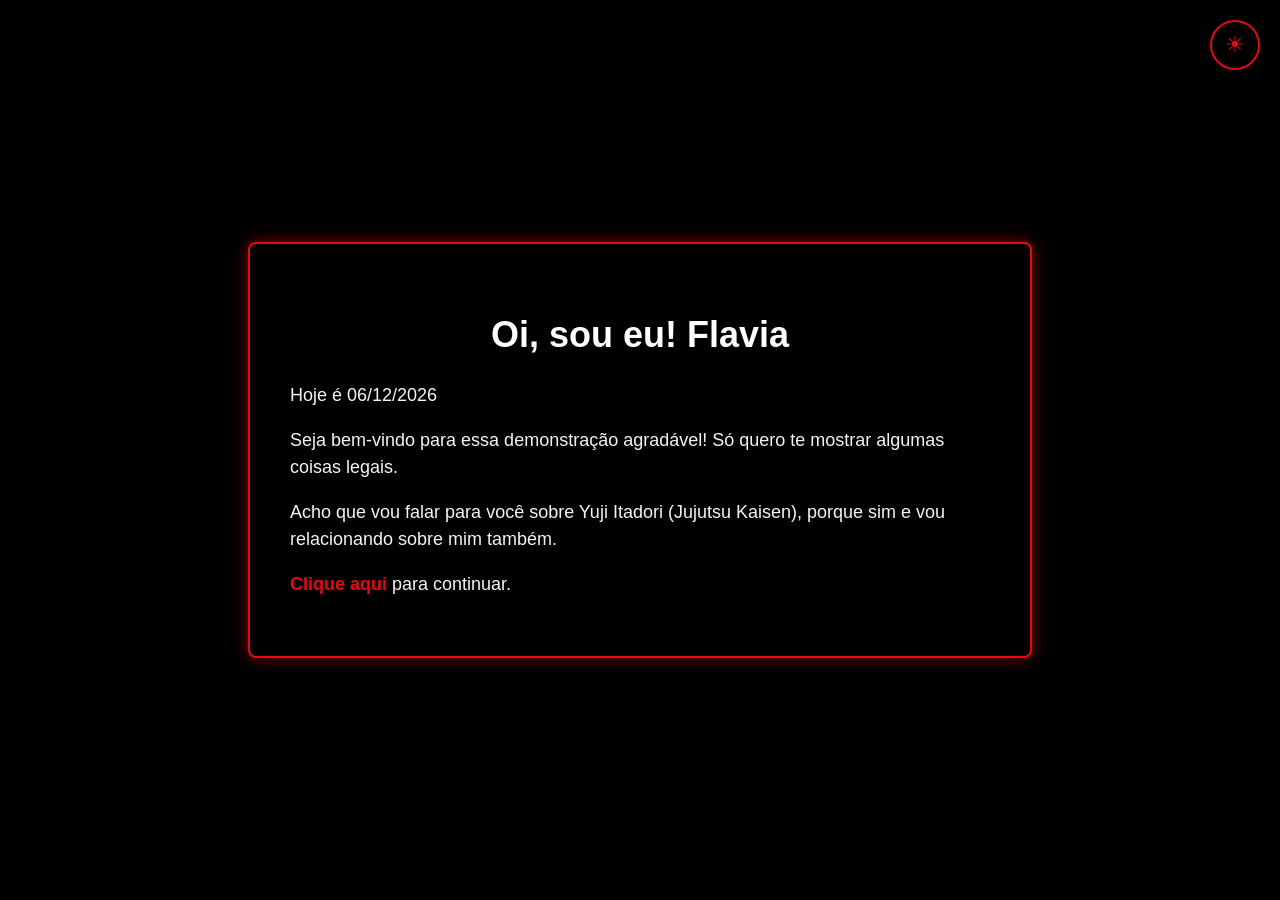
==== index.html @ ce5064e9 "atualização 0.9" ====
<!DOCTYPE html>
<html lang="en">
<head>
    <meta charset="UTF-8">
    <meta name="viewport" content="width=device-width, initial-scale=1.0">
    <title>About me</title>

    <link rel="stylesheet" href="css/style.css">
    <script src="js/script.js" defer></script>
    
</head>

<body>
    
    <div class="container">
        <div class="card">
            <button id="tema" class = "botao-tema">🌙</button>
            <h1 id = "titulo">Oi, sou eu! Flaviano.</h1>
            <p id="data"></p>

            <p>
                Seja bem-vindo para essa demonstração agradável!
                Só quero te mostrar algumas coisas legais.
            </p>

            <footer>
                <p>
                    Acho que vou falar para você sobre Yuji Itadori (Jujutsu Kaisen),
                    porque sim e vou relacionando sobre mim também.
                </p>

                <p>
                    <a href="pages/pg1.html" target="_blank">Clique aqui</a>
                    para continuar.
                </p>
            </footer>
            
        </div>
    </div>
    
</body>
</html>
---- css/style.css ----
body {
    opacity: 0;
    transition: opacity 0.4s ease;
    visibility: hidden;
    margin: 0;
    min-height: 100vh;
    display: flex;
    justify-content: center;
    align-items: center;
    background: #000000; /* fundo escuro */
    font-family: Arial, Helvetica, sans-serif;
    color: #f4f4f4; /* texto claro para contraste */
}

h1 {
    text-align: center;
    font-size: 2em;
    margin-bottom: 20px;
    color: #fff; /* título branco para destaque */
}

.container {
    display: flex;
    justify-content: center;
    align-items: center;
    width: 100%;
    padding: 10px; /* espaço lateral no celular */
}

.card {
    border: 2px solid #e50914; /* vermelho vibrante */
    padding: 30px;
    width: 600px;
    background: #000000; /* caixa escura */
    box-shadow: 0 0 15px rgba(229, 9, 20, 0.6); /* brilho vermelho */
    border-radius: 8px; /* cantos arredondados para suavizar */
    line-height: 1.5; /* melhora leitura */
}

section {
    margin-top: 30px;
}

a {
    color: #e50914; /* links vermelhos */
    text-decoration: none;
    font-weight: bold;
}

a:hover {
    text-decoration: underline;
}

/* Layout para celular */
@media (max-width: 768px) {
    .card {
        width: 95%; /* ocupa quase toda a tela */
        padding: 20px;
        font-size: 16px; /* texto maior para leitura confortável */
    }

    section {
        margin-top: 20px;
    }
}

/* Layout para desktop */
@media (min-width: 769px) {
    .card {
        width: 700px; /* largura fixa */
        padding: 40px;
        font-size: 18px;
    }
}

.light h1 {
    color: #000000; /* título escuro para tema claro */
}

.light {
    background: #ffffff;
    color: #000000;
}

.light .card {
    background: #ffffff;
    color: #000000;
    border: 2px solid #e50914;
}

.light p {
    color: #000000;
}

.light footer p {
    color: #000000;
}

.botao-tema {
    position: fixed;
    top: 20px;
    right: 20px;
    background: #000;
    border: 2px solid #e50914;
    border-radius: 50%;
    width: 50px;
    height: 50px;
    color: #e50914;
    font-size: 22px;
    cursor: pointer;
    transition: all 0.3s ease;
}

.botao-tema:hover {
    background: #000000;
    color: white;
    transform: rotate(20deg) scale(1.1);
}
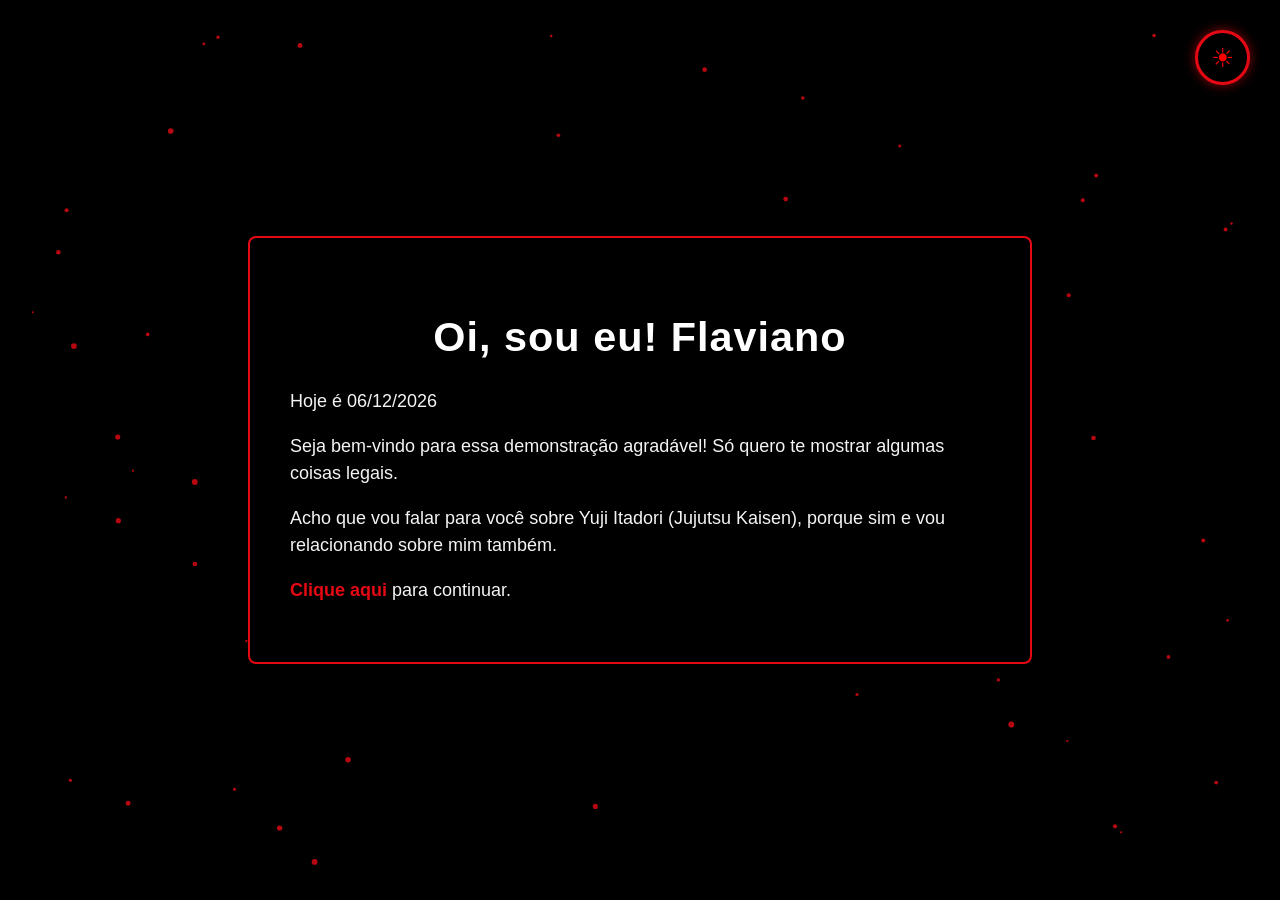
==== commit f9b5979d: "atualização 1.2" ====
--- a/index.html
+++ b/index.html
@@ -12,9 +12,11 @@
 
 <body>
     
+<canvas id="particulas"></canvas>
+    
     <div class="container">
         <div class="card">
-            <button id="tema" class = "botao-tema">🌙</button>
+            <button id="tema" class = "botao-tema"><span>🌙</span></button>
             <h1 id = "titulo">Oi, sou eu! Flaviano.</h1>
             <p id="data"></p>
 
--- a/css/style.css
+++ b/css/style.css
@@ -14,7 +14,8 @@
 
 h1 {
     text-align: center;
-    font-size: 2em;
+    font-size: 2.3em;
+    letter-spacing: 1px;
     margin-bottom: 20px;
     color: #fff; /* título branco para destaque */
 }
@@ -28,11 +29,12 @@
 }
 
 .card {
+    
     border: 2px solid #e50914; /* vermelho vibrante */
-    padding: 30px;
+    padding: 40px;
     width: 600px;
     background: #000000; /* caixa escura */
-    box-shadow: 0 0 15px rgba(229, 9, 20, 0.6); /* brilho vermelho */
+    animation: brilho-card 2.5s infinite alternate;
     border-radius: 8px; /* cantos arredondados para suavizar */
     line-height: 1.5; /* melhora leitura */
 }
@@ -97,9 +99,10 @@
 }
 
 .botao-tema {
+    box-shadow: 0 0 15px rgba(229, 9, 20, 0.7);
     position: fixed;
-    top: 20px;
-    right: 20px;
+    top: 30px;
+    right: 30px;
     background: #000;
     border: 2px solid #e50914;
     border-radius: 50%;
@@ -115,4 +118,99 @@
     background: #000000;
     color: white;
     transform: rotate(20deg) scale(1.1);
+}
+
+body,
+.card,
+nav ul li a,
+p,
+h1,
+footer p {
+    transition: background-color 0.4s ease, color 0.4s ease, border 0.4s ease;
+}
+
+#tema {
+    transition: transform 0.4s ease;
+}
+
+#tema.animar {
+    transform: rotate(180deg) scale(1.2);
+}
+
+#tema {
+    width: 55px;
+    height: 55px;
+    border-radius: 50%;
+    border: 3px solid #e50914;
+    background: #000000;
+    color: #ff0000;
+
+    display: flex;
+    align-items: center;
+    justify-content: center;
+
+    font-size: 26px;
+    line-height: 1;
+
+    cursor: pointer;
+    transition: all 0.3s ease;
+    box-shadow: 0 0 12px rgba(229, 9, 20, 0.6);
+}
+
+#tema span {
+    display: flex;
+    align-items: center;
+    justify-content: center;
+}
+
+#tema:hover {
+    background: #e50914;
+    color: #ffffff;
+    transform: scale(1.15);
+    box-shadow: 0 0 20px rgba(229, 9, 20, 0.9);
+}
+
+/* animação de troca de página */
+
+body {
+    transition: opacity 0.35s ease, transform 0.35s ease;
+}
+
+body.saindo {
+    opacity: 0;
+    transform: translateX(-40px);
+}
+
+body.entrando {
+    opacity: 0;
+    transform: translateX(40px);
+}
+
+@keyframes brilho-card {
+
+    0% {
+        box-shadow: 0 0 10px rgba(229, 9, 20, 0.4);
+    }
+
+    50% {
+        box-shadow: 0 0 25px rgba(229, 9, 20, 0.9);
+    }
+
+    100% {
+        box-shadow: 0 0 10px rgba(229, 9, 20, 0.4);
+    }
+
+}
+
+#particulas {
+    position: fixed;
+    top: 0;
+    left: 0;
+    width: 100%;
+    height: 100%;
+    z-index: -1;
+}
+
+nav ul li a:active{
+transform:scale(0.95);
 }
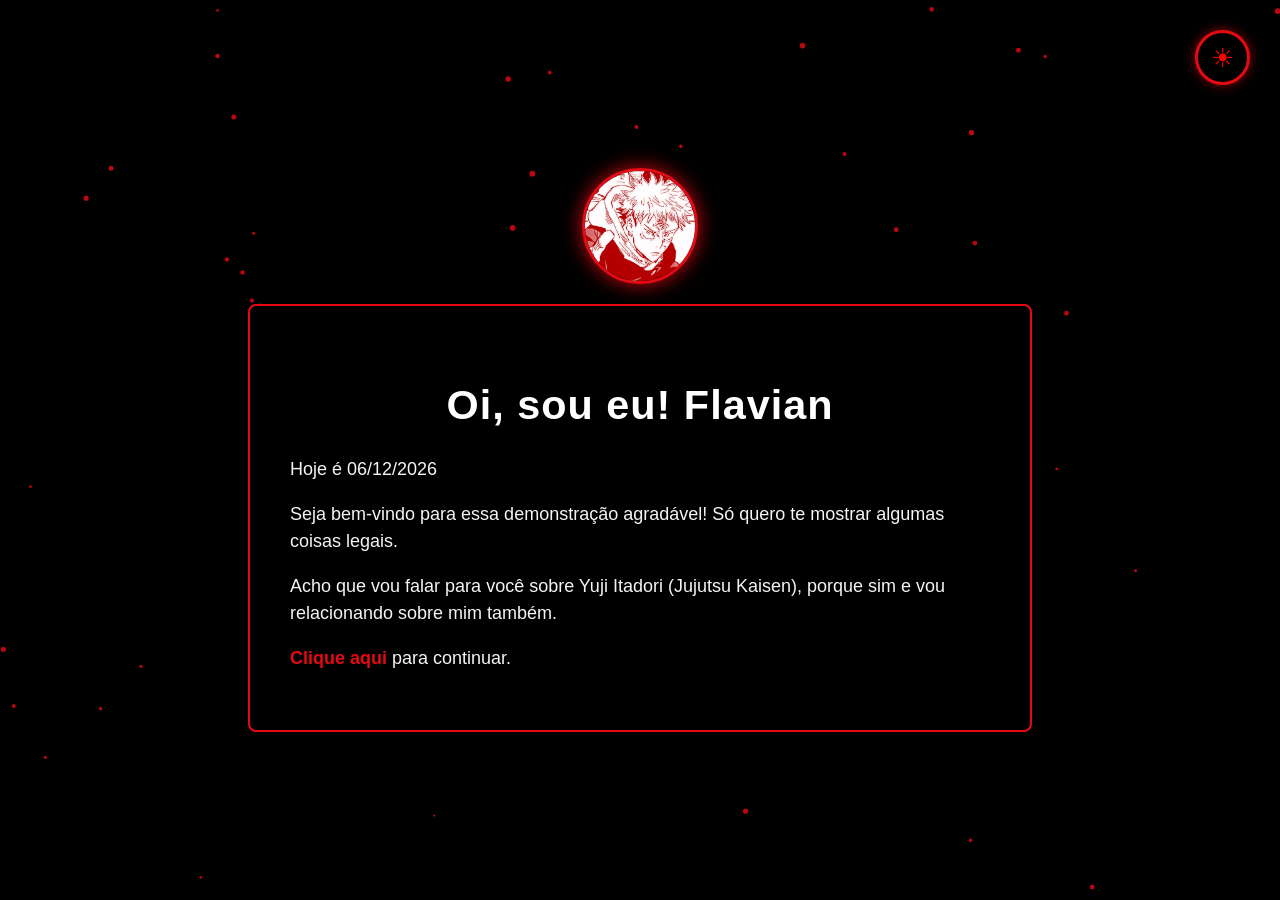
==== commit 73da334b: "atualização 1.3" ====
--- a/index.html
+++ b/index.html
@@ -11,10 +11,12 @@
 </head>
 
 <body>
-    
+
 <canvas id="particulas"></canvas>
     
+
     <div class="container">
+        <img src="itadori.png" class="avatar">
         <div class="card">
             <button id="tema" class = "botao-tema"><span>🌙</span></button>
             <h1 id = "titulo">Oi, sou eu! Flaviano.</h1>
--- a/css/style.css
+++ b/css/style.css
@@ -213,4 +213,24 @@
 
 nav ul li a:active{
 transform:scale(0.95);
+}
+
+.avatar{
+width:110px;
+height:110px;
+
+border-radius:50%;
+object-fit:cover;
+
+border:3px solid #e50914;
+
+box-shadow:0 0 20px rgba(229,9,20,0.9);
+
+margin-bottom:20px; /* espaço entre avatar e card */
+}
+
+.container{
+display:flex;
+flex-direction:column;
+align-items:center;
 }
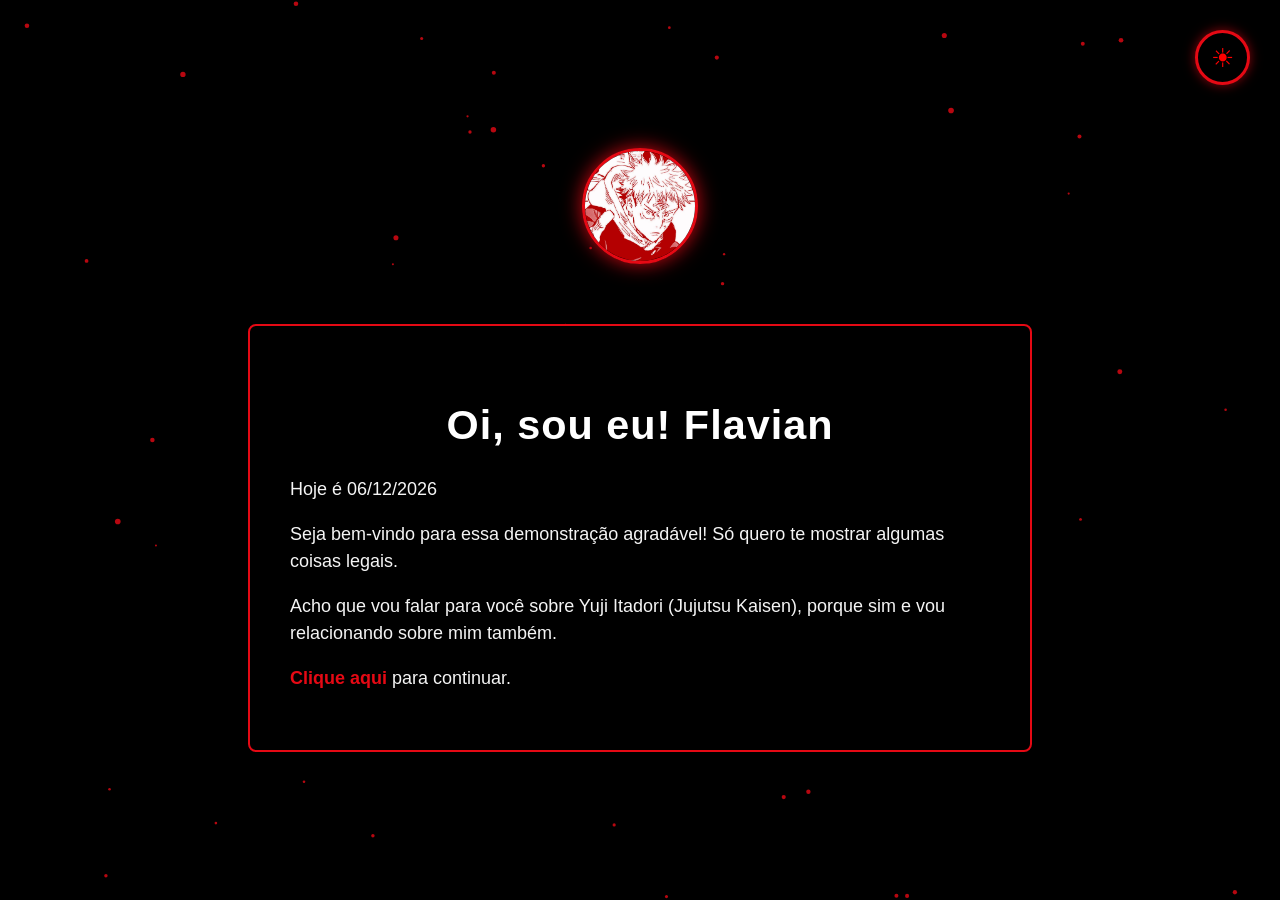
==== commit 143d1f70: "atualização 1.5" ====
--- a/index.html
+++ b/index.html
@@ -16,7 +16,7 @@
     
 
     <div class="container">
-        <img src="itadori.png" class="avatar">
+        <img src="images/itadori.png" class="avatar">
         <div class="card">
             <button id="tema" class = "botao-tema"><span>🌙</span></button>
             <h1 id = "titulo">Oi, sou eu! Flaviano.</h1>
--- a/css/style.css
+++ b/css/style.css
@@ -56,7 +56,7 @@
 /* Layout para celular */
 @media (max-width: 768px) {
     .card {
-        width: 95%; /* ocupa quase toda a tela */
+        width: 88%; /* ocupa quase toda a tela */
         padding: 20px;
         font-size: 16px; /* texto maior para leitura confortável */
     }
@@ -218,7 +218,6 @@
 .avatar{
 width:110px;
 height:110px;
-
 border-radius:50%;
 object-fit:cover;
 
@@ -226,7 +225,10 @@
 
 box-shadow:0 0 20px rgba(229,9,20,0.9);
 
-margin-bottom:20px; /* espaço entre avatar e card */
+margin: 0 0 60px 0;
+
+z-index:2;
+position:relative;
 }
 
 .container{
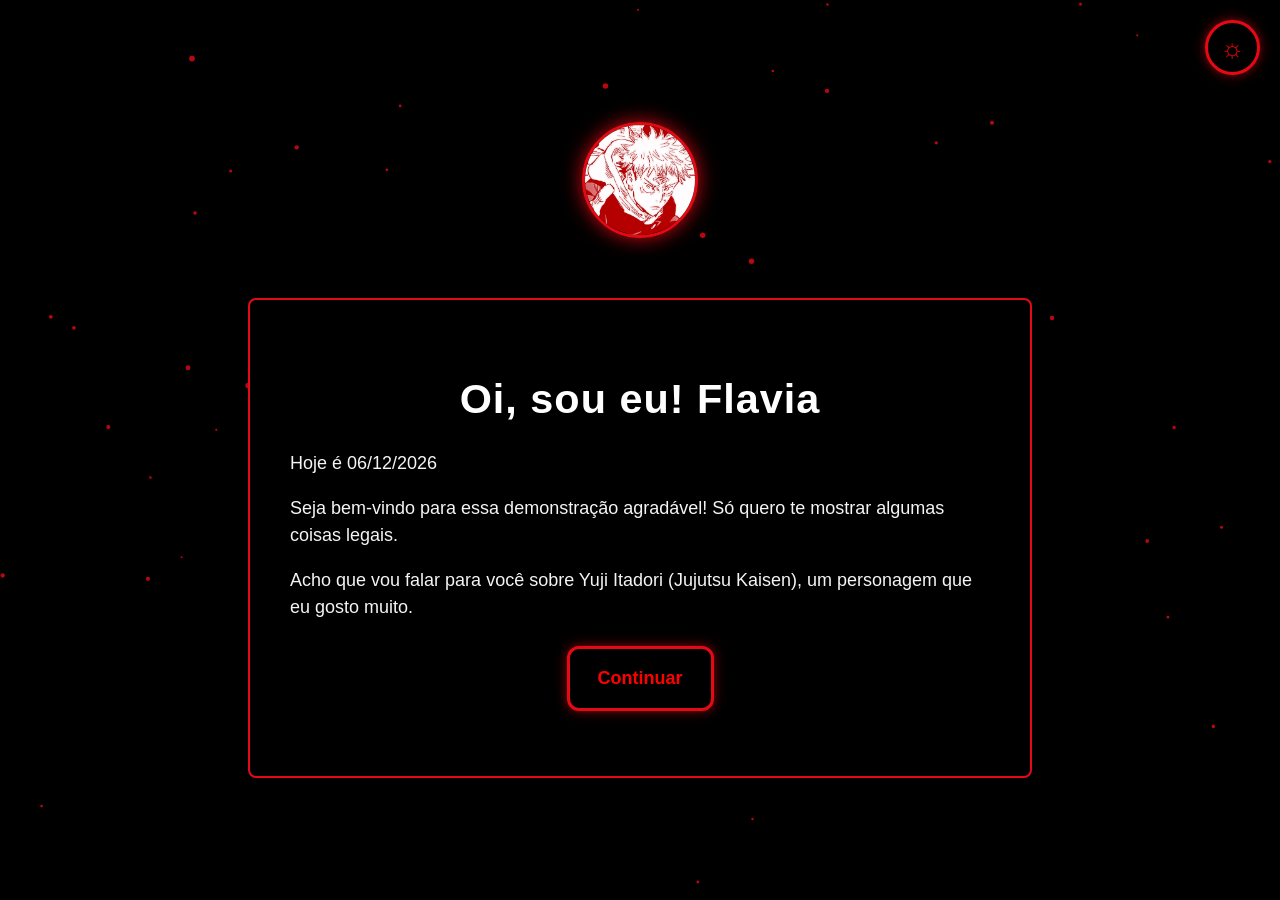
==== commit f02fb854: "1.8" ====
--- a/index.html
+++ b/index.html
@@ -18,7 +18,7 @@
     <div class="container">
         <img src="images/itadori.png" class="avatar">
         <div class="card">
-            <button id="tema" class = "botao-tema"><span>🌙</span></button>
+            <button id="tema" class = "botao-tema"><span>☽︎</span></button>
             <h1 id = "titulo">Oi, sou eu! Flaviano.</h1>
             <p id="data"></p>
 
@@ -30,13 +30,10 @@
             <footer>
                 <p>
                     Acho que vou falar para você sobre Yuji Itadori (Jujutsu Kaisen),
-                    porque sim e vou relacionando sobre mim também.
+                    um personagem que eu gosto muito.
                 </p>
 
-                <p>
-                    <a href="pages/pg1.html" target="_blank">Clique aqui</a>
-                    para continuar.
-                </p>
+               <a href="pages/pg1.html" class="botao-nav">Continuar</a>
             </footer>
             
         </div>
--- a/css/style.css
+++ b/css/style.css
@@ -138,21 +138,27 @@
 }
 
 #tema {
+    position: fixed;
+    top: 20px;
+    right: 20px;
+
     width: 55px;
     height: 55px;
+
+    display: flex;
+    align-items: center;
+    justify-content: center;
+
     border-radius: 50%;
     border: 3px solid #e50914;
     background: #000000;
     color: #ff0000;
 
-    display: flex;
-    align-items: center;
-    justify-content: center;
-
     font-size: 26px;
     line-height: 1;
 
     cursor: pointer;
+
     transition: all 0.3s ease;
     box-shadow: 0 0 12px rgba(229, 9, 20, 0.6);
 }
@@ -235,4 +241,51 @@
 display:flex;
 flex-direction:column;
 align-items:center;
+}
+
+.botao-nav {
+    display: block;
+    width: fit-content;
+
+    padding: 16px 28px;
+    margin: 25px auto; /* centraliza */
+
+    border: 3px solid #e50914;
+    border-radius: 12px;
+
+    background: #000000;
+    color: #ff0000;
+
+    font-weight: bold;
+    font-size: 18px;
+
+    text-decoration: none;
+
+    transition: all 0.3s ease;
+    box-shadow: 0 0 12px rgba(229, 9, 20, 0.6);
+}
+
+.botao-nav:hover {
+    text-decoration: none;
+    background: #e50914;
+    color: #ffffff;
+    transform: scale(1.08);
+    box-shadow: 0 0 20px rgba(229, 9, 20, 0.9);
+}
+
+.light #tema {
+    background: #ffffff;
+    color: #e50914;
+    border: 3px solid #e50914;
+}
+
+.light .botao-nav {
+    background: #ffffff;
+    color: #e50914;
+    border: 3px solid #e50914;
+}
+
+.light .botao-nav:hover {
+    background: #e50914;
+    color: #ffffff;
 }
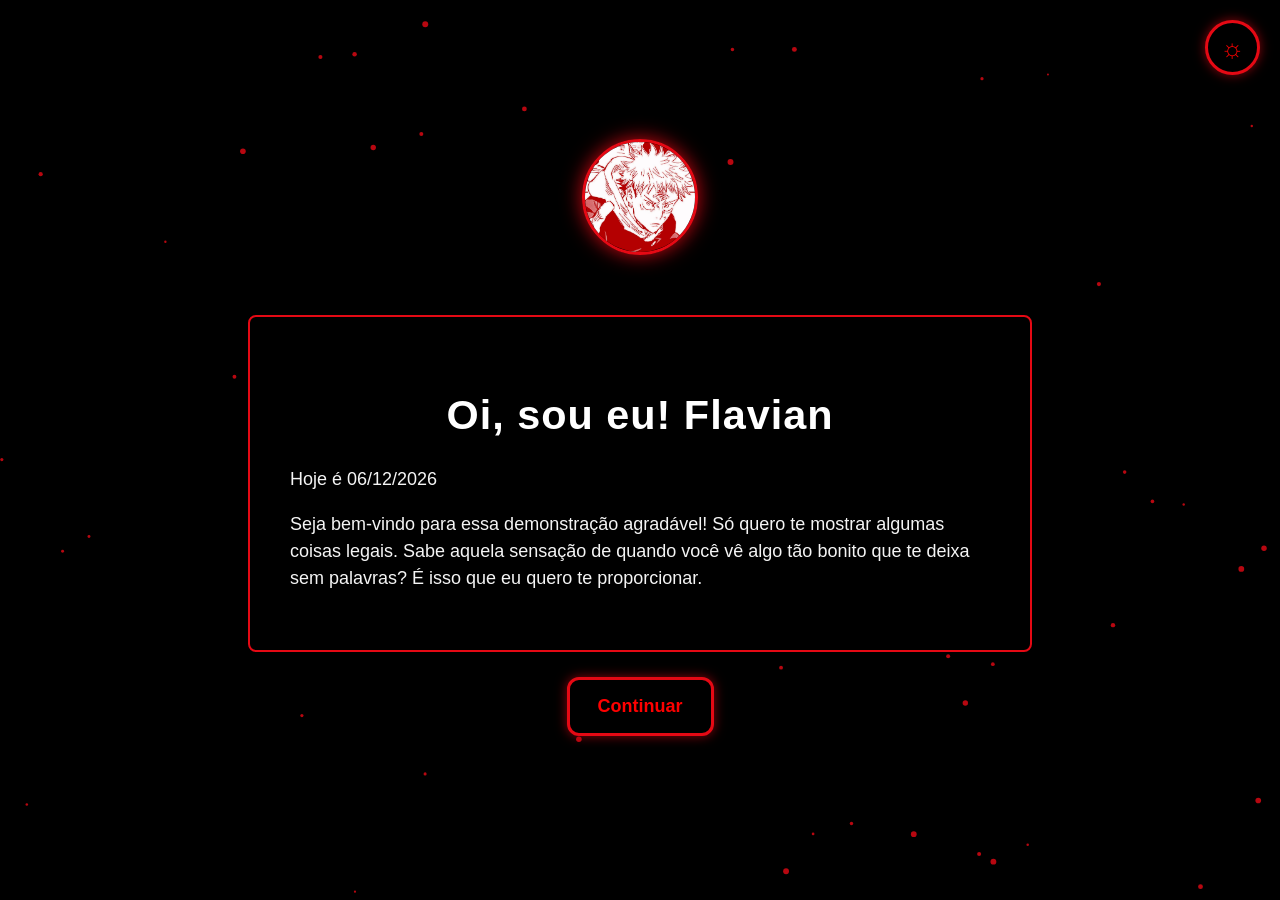
==== commit 41d966cc: "atualização" ====
--- a/index.html
+++ b/index.html
@@ -24,19 +24,15 @@
 
             <p>
                 Seja bem-vindo para essa demonstração agradável!
-                Só quero te mostrar algumas coisas legais.
+                Só quero te mostrar algumas coisas legais. Sabe aquela sensação de quando você vê algo tão bonito que te deixa sem palavras? É isso que eu quero te proporcionar.
             </p>
 
             <footer>
-                <p>
-                    Acho que vou falar para você sobre Yuji Itadori (Jujutsu Kaisen),
-                    um personagem que eu gosto muito.
-                </p>
-
-               <a href="pages/pg1.html" class="botao-nav">Continuar</a>
+              
             </footer>
             
         </div>
+         <a href="pages/pg1.html" class="botao-nav">Continuar</a>
     </div>
     
 </body>
--- a/css/style.css
+++ b/css/style.css
@@ -74,6 +74,28 @@
         font-size: 18px;
     }
 }
+
+@media (max-width: 600px) {
+    #theme-toggle {
+        width: 70px;
+        height: 70px;
+        font-size: 32px;
+
+        top: 15px; 
+        right: 15px;
+
+
+    }
+}
+
+
+
+
+
+
+
+
+
 
 .light h1 {
     color: #000000; /* título escuro para tema claro */
@@ -288,4 +310,5 @@
 .light .botao-nav:hover {
     background: #e50914;
     color: #ffffff;
-}+}
+
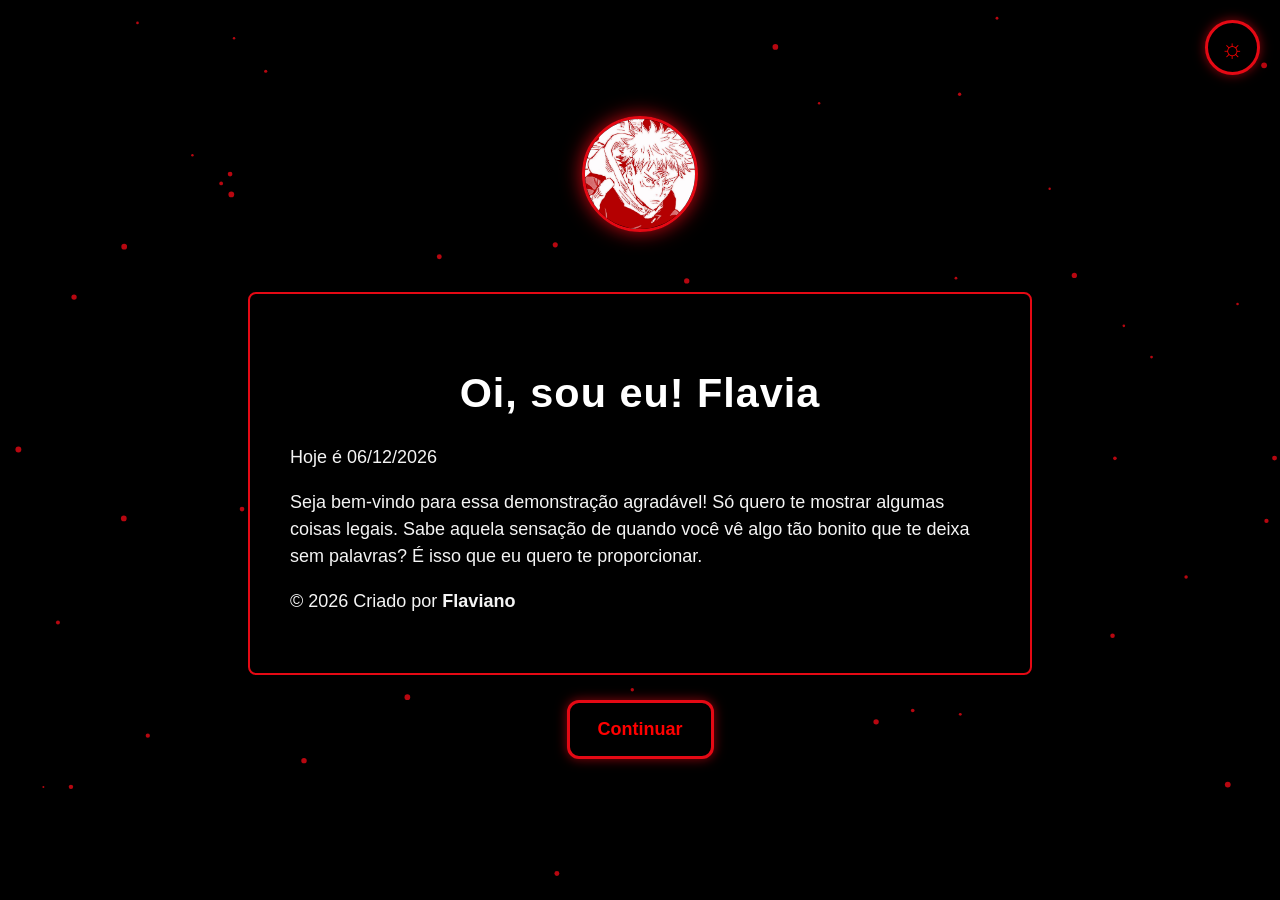
==== commit c9bbca89: "atualização" ====
--- a/index.html
+++ b/index.html
@@ -28,11 +28,11 @@
             </p>
 
             <footer>
-              
+              <p>&copy; 2026 Criado por <strong>Flaviano</strong></p>
             </footer>
             
         </div>
-         <a href="pages/pg1.html" class="botao-nav">Continuar</a>
+        <a href="pages/pg1.html" class="botao-nav">Continuar</a>
     </div>
     
 </body>
--- a/css/style.css
+++ b/css/style.css
@@ -312,3 +312,55 @@
     color: #ffffff;
 }
 
+
+/* ===== NAVEGAÇÃO ===== */
+
+nav ul{
+list-style:none;
+display:flex;
+gap:35px;
+padding:0;
+margin:15px 0;
+justify-content:center;
+flex-wrap:wrap;
+}
+
+nav ul li a{
+
+display:inline-block;
+
+padding:18px 45px;
+
+border:3px solid #e50914;
+border-radius:12px;
+
+background:#000;
+color:#ff0000;
+
+font-weight:bold;
+font-size:1.2rem;
+
+text-decoration:none;
+
+transition:all 0.3s ease;
+
+box-shadow:0 0 18px rgba(229,9,20,0.9);
+}
+
+nav ul li a:hover{
+background:#e50914;
+color:#fff;
+transform:scale(1.07);
+}
+.nav-botoes{
+display:flex;
+justify-content:center;
+gap:25px;
+margin-top:25px;
+}
+
+.nav-botoes .botao-nav{
+margin:0;
+padding:14px 24px;
+font-size:16px;
+}
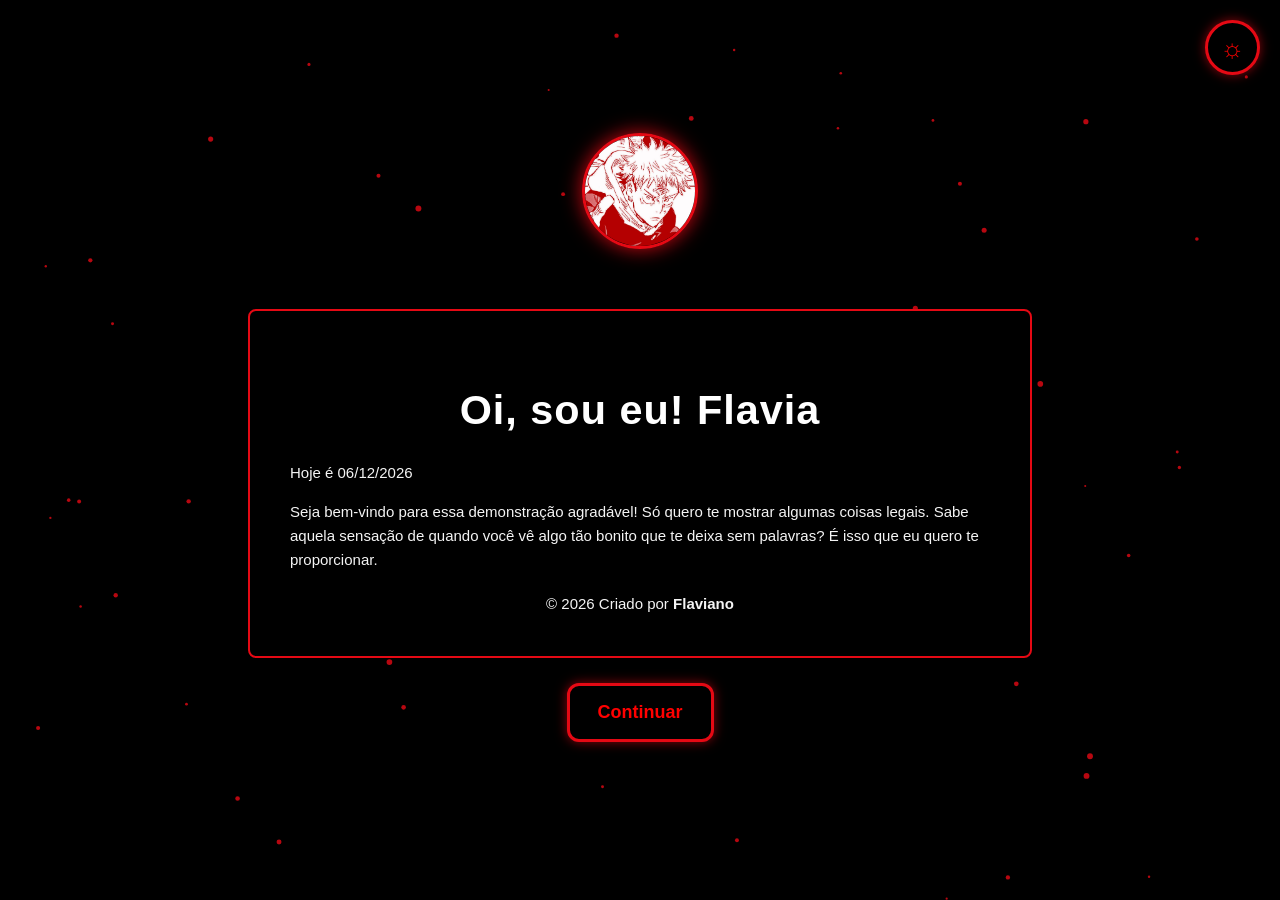
==== commit b0faba62: "atualizei o radapé da primeira página" ====
--- a/index.html
+++ b/index.html
@@ -27,7 +27,7 @@
                 Só quero te mostrar algumas coisas legais. Sabe aquela sensação de quando você vê algo tão bonito que te deixa sem palavras? É isso que eu quero te proporcionar.
             </p>
 
-            <footer>
+            <footer class = "rodape">
               <p>&copy; 2026 Criado por <strong>Flaviano</strong></p>
             </footer>
             
--- a/css/style.css
+++ b/css/style.css
@@ -363,4 +363,50 @@
 margin:0;
 padding:14px 24px;
 font-size:16px;
-}+}
+
+.banner-anime{
+
+width:90%;
+max-width:600px;
+
+height:220px;
+
+object-fit:cover;
+
+border-radius:12px;
+
+border:3px solid #e50914;
+
+box-shadow:0 0 25px rgba(229,9,20,0.9);
+
+margin-bottom:30px;
+
+}
+
+#titulo-pg5{
+font-size: 28px;
+margin-top:0px;
+line-height: 1.3;
+}
+
+.card p{
+line-height:1.6;
+font-size:15px;
+}
+
+#titulo-pg5 span{
+color:#ff1a1a;
+}
+
+.rodape{
+text-align:center;
+margin-top:20px;
+}
+
+.rodape p{
+max-width:300px;
+margin:auto;
+line-height:1.6;
+}
+
